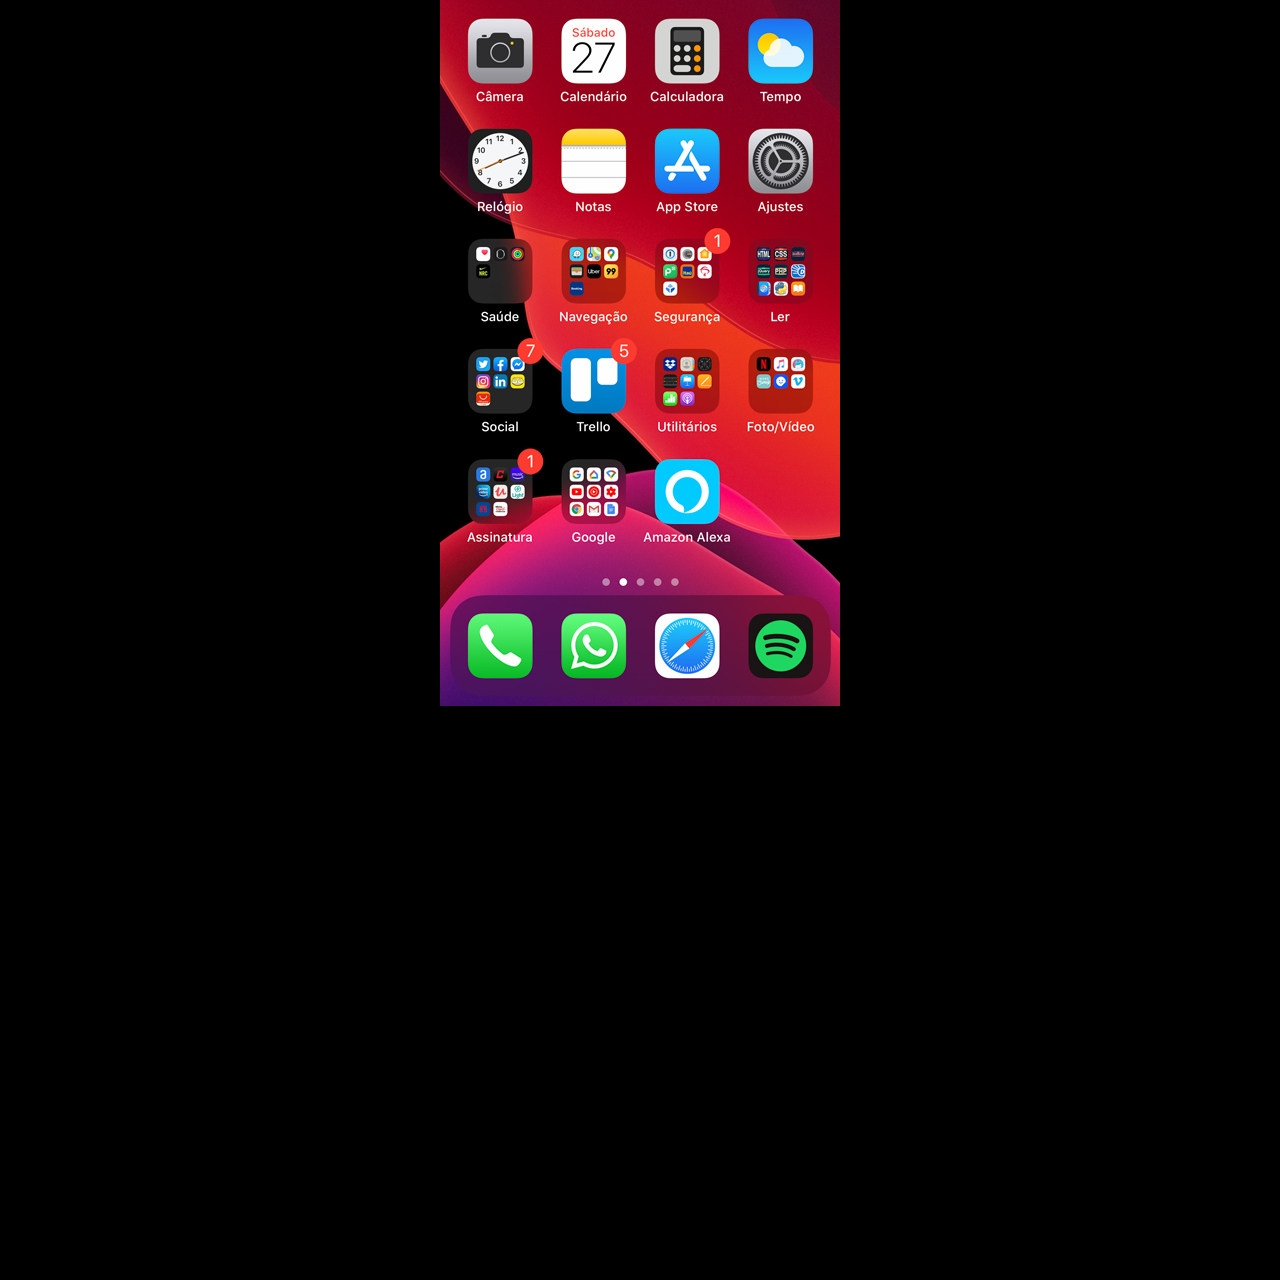
==== home.html @ 97ddcb0d "Create home.html" ====
<!DOCTYPE html>
<html lang="pt-br">
<head>
    <meta charset="UTF-8">
    <meta http-equiv="X-UA-Compatible" content="IE=edge">
    <meta name="viewport" content="width=device-width, initial-scale=1.0">
    <title>Document</title>
</head>
<style>
    *{
        margin: 0px;
        padding: 0px;
    }
    body{
        width: 100vw;
        height: 100vw;
        background: black url('imagens/tela-home.jpg')
        no-repeat top center;
    }
</style>
<body>
    
</body>
</html>
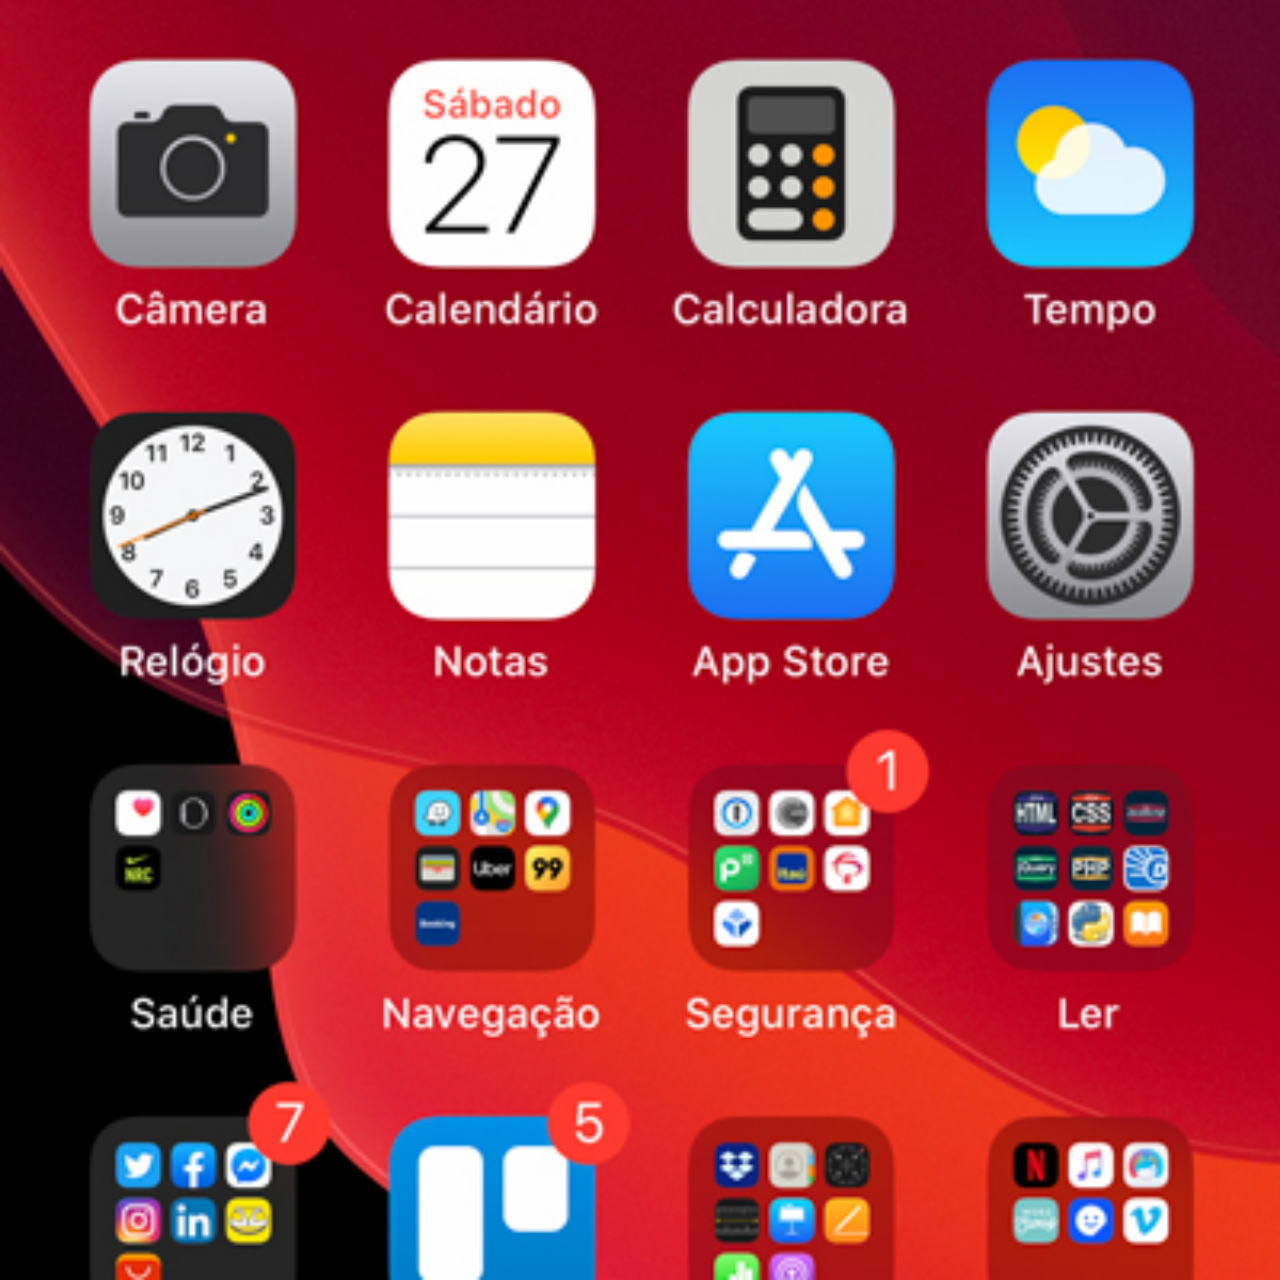
==== commit 8d373be1: "i created the home screen" ====
--- a/home.html
+++ b/home.html
@@ -16,6 +16,7 @@
         height: 100vw;
         background: black url('imagens/tela-home.jpg')
         no-repeat top center;
+        background-size: cover;
     }
 </style>
 <body>
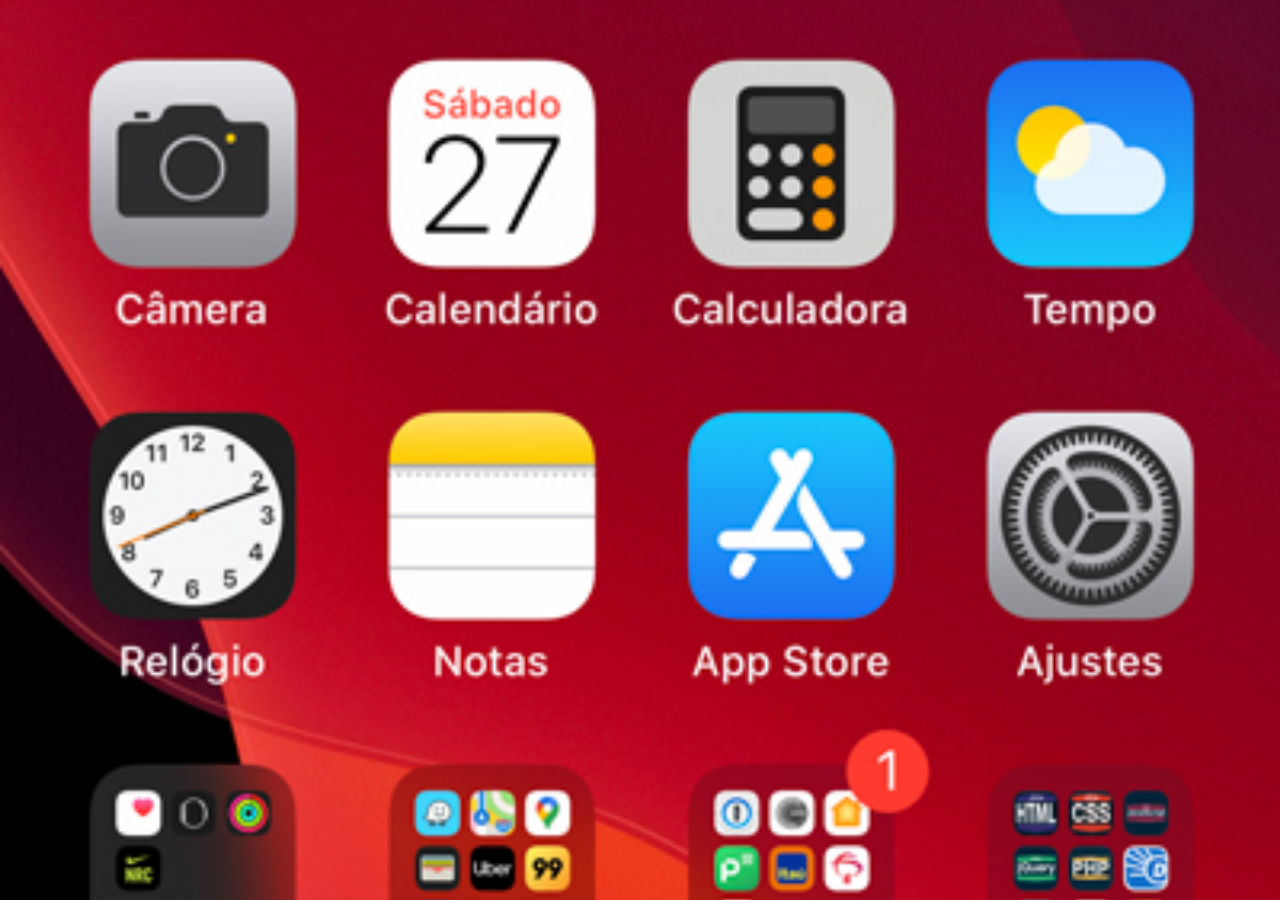
==== commit 4f4d1810: "i finished the projeto-social" ====
--- a/home.html
+++ b/home.html
@@ -13,7 +13,7 @@
     }
     body{
         width: 100vw;
-        height: 100vw;
+        height: 100vh;
         background: black url('imagens/tela-home.jpg')
         no-repeat top center;
         background-size: cover;
